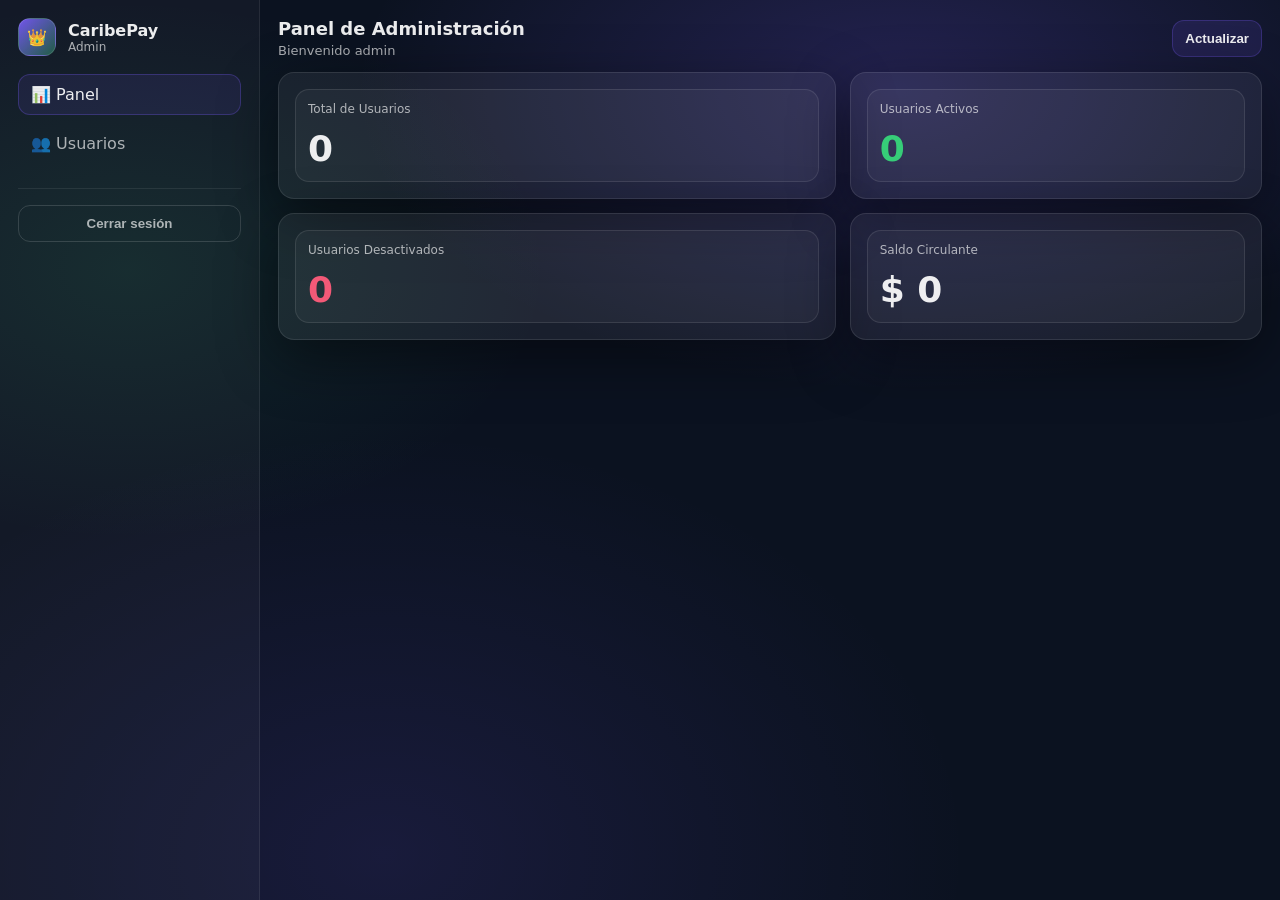
==== src/main/resources/static/admin.html @ 0b185240 "se agrego un admin de test y mejoras en el cajero ya funcional" ====
<!DOCTYPE html>
<html lang="es">
<head>
  <meta charset="UTF-8" />
  <meta name="viewport" content="width=device-width, initial-scale=1"/>
  <title>CaribePay | Admin</title>
  <link rel="stylesheet" href="styles.css" />
</head>
<body class="app">
<div class="layout">
  <!-- Sidebar -->
  <aside class="sidebar">
    <div class="sidebar-brand">
      <div class="brand-mark sm">👑</div>
      <div class="sidebar-brand-text">
        <div class="sidebar-title">CaribePay</div>
        <div class="sidebar-subtitle">Admin</div>
      </div>
    </div>

    <nav class="nav">
      <a class="nav-item active" href="javascript:adminMostrarEstadisticas()">📊 Panel</a>
      <a class="nav-item" href="javascript:adminMostrarUsuarios()">👥 Usuarios</a>
    </nav>

    <div class="sidebar-footer">
      <button class="btn btn-ghost w-full" id="logoutBtn">Cerrar sesión</button>
    </div>
  </aside>

  <!-- Main -->
  <main class="main">
    <header class="topbar">
      <div class="topbar-left">
        <h2 class="page-title">Panel de Administración</h2>
        <p class="page-subtitle" id="welcomeText">Bienvenido admin</p>
      </div>

      <div class="topbar-right">
        <button class="btn btn-soft" onclick="adminRecargarDatos()">Actualizar</button>
      </div>
    </header>

    <!-- ESTADÍSTICAS -->
    <section id="seccionEstadisticas" class="grid">
      <div class="card">
        <div class="stat">
          <div class="stat-label">Total de Usuarios</div>
          <div class="stat-value stat-large" id="totalUsuarios">0</div>
        </div>
      </div>

      <div class="card">
        <div class="stat">
          <div class="stat-label">Usuarios Activos</div>
          <div class="stat-value stat-large stat-green" id="usuariosActivos">0</div>
        </div>
      </div>

      <div class="card">
        <div class="stat">
          <div class="stat-label">Usuarios Desactivados</div>
          <div class="stat-value stat-large stat-red" id="usuariosDesactivados">0</div>
        </div>
      </div>

      <div class="card">
        <div class="stat">
          <div class="stat-label">Saldo Circulante</div>
          <div class="stat-value stat-large" id="saldoTotal">$ 0</div>
        </div>
      </div>
    </section>

    <!-- USUARIOS -->
    <section id="seccionUsuarios" class="grid" style="display: none;">
      <div class="card span-2">
        <div class="card-head">
          <div>
            <div class="card-title">Gestión de Usuarios</div>
            <div class="card-muted">Ver y controlar cuentas de usuario</div>
          </div>
          <div>
            <button class="btn btn-sm btn-soft" onclick="adminFiltrarUsuarios('todos')">Todos</button>
            <button class="btn btn-sm btn-soft" onclick="adminFiltrarUsuarios('activos')">Activos</button>
            <button class="btn btn-sm btn-soft" onclick="adminFiltrarUsuarios('desactivados')">Desactivados</button>
          </div>
        </div>

        <div class="table-container">
          <table class="admin-table">
            <thead>
            <tr>
              <th>Email</th>
              <th>Teléfono</th>
              <th>Saldo</th>
              <th>Estado</th>
              <th>Registro</th>
              <th>Acciones</th>
            </tr>
            </thead>
            <tbody id="usuariosTableBody">
            <tr>
              <td colspan="6" class="text-center muted">Cargando...</td>
            </tr>
            </tbody>
          </table>
        </div>
      </div>
    </section>
  </main>
</div>

<script src="app.js"></script>
<script src="admin.js"></script>
</body>
</html>
---- src/main/resources/static/styles.css ----
:root {
    --bg: #0b1220;
    --panel: rgba(255,255,255,0.06);
    --panel-2: rgba(255,255,255,0.08);
    --border: rgba(255,255,255,0.10);
    --text: rgba(255,255,255,0.92);
    --muted: rgba(255,255,255,0.65);
    --muted-2: rgba(255,255,255,0.50);

    --primary: #7c5cff;
    --primary-2: #5e46ff;
    --green: #37d67a;
    --red: #ff5c7a;

    --shadow: 0 18px 60px rgba(0,0,0,0.45);
    --radius: 16px;
}

* { box-sizing: border-box; }
html, body { height: 100%; }
body {
    margin: 0;
    font-family: ui-sans-serif, system-ui, -apple-system, Segoe UI, Roboto, Arial, "Noto Sans", "Liberation Sans", sans-serif;
    color: var(--text);
    background:
            radial-gradient(900px 500px at 70% 10%, rgba(124, 92, 255, 0.22), transparent 60%),
            radial-gradient(700px 450px at 10% 30%, rgba(55, 214, 122, 0.10), transparent 60%),
            radial-gradient(900px 650px at 30% 95%, rgba(124, 92, 255, 0.12), transparent 65%),
            var(--bg);
}

a { color: inherit; }
.app { min-height: 100%; }

/* AUTH */
.auth-shell {
    min-height: 100%;
    display: grid;
    place-items: center;
    padding: 28px 16px;
}

.auth-card {
    width: 100%;
    max-width: 420px;
    background: var(--panel);
    border: 1px solid var(--border);
    border-radius: var(--radius);
    box-shadow: var(--shadow);
    padding: 22px;
}

.brand {
    display: flex;
    gap: 14px;
    align-items: center;
    margin-bottom: 18px;
}

.brand-mark {
    width: 44px;
    height: 44px;
    border-radius: 14px;
    display: grid;
    place-items: center;
    background: linear-gradient(135deg, rgba(124,92,255,0.9), rgba(55,214,122,0.35));
    border: 1px solid rgba(255,255,255,0.12);
    font-weight: 800;
    letter-spacing: 0.5px;
}

.brand-mark.sm {
    width: 38px;
    height: 38px;
    border-radius: 12px;
}

.brand-text h1 { font-size: 18px; margin: 0; }
.brand-text p { margin: 2px 0 0; color: var(--muted); font-size: 13px; }

.form { display: grid; gap: 10px; }
.label { font-size: 12px; color: var(--muted); margin-top: 6px; }

.input {
    width: 100%;
    padding: 12px 12px;
    border-radius: 12px;
    border: 1px solid rgba(255,255,255,0.10);
    background: rgba(255,255,255,0.05);
    color: var(--text);
    outline: none;
}

.input:focus {
    border-color: rgba(124,92,255,0.65);
    box-shadow: 0 0 0 4px rgba(124,92,255,0.14);
}

.muted { color: var(--muted); font-size: 13px; }
.tiny { font-size: 12px; color: var(--muted-2); }
.link { color: rgba(124,92,255,0.95); text-decoration: none; }
.link:hover { text-decoration: underline; }

.hint {
    margin-top: 14px;
    padding-top: 14px;
    border-top: 1px solid rgba(255,255,255,0.08);
    font-size: 12px;
    color: var(--muted-2);
}

.footer {
    margin-top: 14px;
    display: flex;
    gap: 10px;
    align-items: center;
    color: var(--muted-2);
    font-size: 12px;
}
.dot { opacity: 0.6; }

/* LAYOUT */
.layout {
    min-height: 100vh;
    display: grid;
    grid-template-columns: 260px 1fr;
}

.sidebar {
    padding: 18px;
    border-right: 1px solid rgba(255,255,255,0.08);
    background: rgba(255,255,255,0.03);
}

.sidebar-brand {
    display: flex;
    gap: 12px;
    align-items: center;
    margin-bottom: 18px;
}

.sidebar-title { font-weight: 700; }
.sidebar-subtitle { font-size: 12px; color: var(--muted); }

.nav { display: grid; gap: 8px; margin-top: 10px; }
.nav-item {
    text-decoration: none;
    padding: 10px 12px;
    border-radius: 12px;
    color: var(--muted);
    border: 1px solid transparent;
    background: transparent;
}
.nav-item:hover {
    color: var(--text);
    border-color: rgba(255,255,255,0.08);
    background: rgba(255,255,255,0.04);
}
.nav-item.active {
    color: var(--text);
    border-color: rgba(124,92,255,0.28);
    background: rgba(124,92,255,0.10);
}

.sidebar-footer {
    margin-top: 24px;
    padding-top: 16px;
    border-top: 1px solid rgba(255,255,255,0.08);
}

/* MAIN */
.main { padding: 18px; }

.topbar {
    display: flex;
    justify-content: space-between;
    gap: 12px;
    align-items: center;
    margin-bottom: 14px;
}

.page-title { margin: 0; font-size: 18px; }
.page-subtitle { margin: 4px 0 0; color: var(--muted); font-size: 13px; }

.grid {
    display: grid;
    gap: 14px;
    grid-template-columns: 1.15fr 0.85fr;
}

.card {
    background: var(--panel);
    border: 1px solid rgba(255,255,255,0.10);
    border-radius: var(--radius);
    box-shadow: var(--shadow);
    padding: 16px;
}

.span-2 { grid-column: 1 / -1; }

.card-head {
    display: flex;
    justify-content: space-between;
    gap: 10px;
    align-items: flex-start;
    margin-bottom: 12px;
}

.card-title { font-weight: 700; }
.card-muted { font-size: 12px; color: var(--muted); margin-top: 3px; }

.balance-amount {
    font-size: 34px;
    font-weight: 800;
    letter-spacing: 0.2px;
    margin: 8px 0 10px;
}

.actions { display: flex; gap: 10px; flex-wrap: wrap; }

.divider {
    height: 1px;
    background: rgba(255,255,255,0.08);
    margin: 12px 0;
}

/* BUTTONS */
.btn {
    appearance: none;
    border: 1px solid transparent;
    border-radius: 12px;
    padding: 10px 12px;
    cursor: pointer;
    font-weight: 600;
    color: var(--text);
    background: rgba(255,255,255,0.06);
}
.btn:hover { background: rgba(255,255,255,0.08); }

.btn-primary {
    background: linear-gradient(135deg, rgba(124,92,255,0.95), rgba(94,70,255,0.85));
    border-color: rgba(124,92,255,0.45);
}
.btn-primary:hover { filter: brightness(1.05); }

.btn-soft {
    background: rgba(124,92,255,0.12);
    border-color: rgba(124,92,255,0.25);
}

.btn-ghost {
    background: transparent;
    border-color: rgba(255,255,255,0.14);
    color: var(--muted);
}
.btn-ghost:hover { color: var(--text); }

.w-full { width: 100%; }

/* PILLS */
.pill {
    font-size: 12px;
    color: var(--muted);
    border: 1px solid rgba(255,255,255,0.12);
    padding: 6px 10px;
    border-radius: 999px;
    background: rgba(255,255,255,0.03);
}
.pill-green {
    color: rgba(55,214,122,0.95);
    border-color: rgba(55,214,122,0.25);
    background: rgba(55,214,122,0.08);
}

/* STATS */
.stats {
    display: grid;
    grid-template-columns: repeat(3, 1fr);
    gap: 10px;
}
.stat {
    padding: 12px;
    border: 1px solid rgba(255,255,255,0.10);
    border-radius: 14px;
    background: rgba(255,255,255,0.04);
}
.stat-label { font-size: 12px; color: var(--muted); }
.stat-value { font-size: 20px; font-weight: 800; margin-top: 6px; }

/* SEGMENTED */
.segmented { display: flex; gap: 8px; flex-wrap: wrap; }
.seg-btn {
    border: 1px solid rgba(255,255,255,0.12);
    background: rgba(255,255,255,0.04);
    color: var(--muted);
    border-radius: 999px;
    padding: 8px 10px;
    cursor: pointer;
    font-weight: 600;
}
.seg-btn.active {
    color: var(--text);
    border-color: rgba(124,92,255,0.28);
    background: rgba(124,92,255,0.10);
}

/* TX LIST */
.tx-list {
    list-style: none;
    padding: 0;
    margin: 0;
    display: grid;
    gap: 10px;
}
.tx {
    display: grid;
    grid-template-columns: 1fr auto;
    gap: 12px;
    padding: 12px;
    border-radius: 14px;
    border: 1px solid rgba(255,255,255,0.10);
    background: rgba(255,255,255,0.04);
}
.tx-title { font-weight: 700; margin-bottom: 4px; }
.tx-meta { color: var(--muted); font-size: 12px; }
.tx-amount { text-align: right; font-weight: 800; font-size: 16px; }
.tx-amount.sent { color: rgba(255,92,122,0.95); }
.tx-amount.received { color: rgba(55,214,122,0.95); }

.empty {
    margin-top: 10px;
    padding: 10px 12px;
    border-radius: 14px;
    border: 1px dashed rgba(255,255,255,0.16);
    background: rgba(255,255,255,0.03);
}

/* RESPONSIVE */
@media (max-width: 920px) {
    .layout { grid-template-columns: 1fr; }
    .sidebar { border-right: none; border-bottom: 1px solid rgba(255,255,255,0.08); }
    .grid { grid-template-columns: 1fr; }
    .span-2 { grid-column: auto; }
}

/* ---------------- MODAL (RECARGA) ---------------- */
.modal {
    position: fixed;
    inset: 0;
    display: none;
    z-index: 50;
}
.modal.show { display: block; }

.modal-backdrop {
    position: absolute;
    inset: 0;
    background: rgba(0,0,0,0.55);
    backdrop-filter: blur(4px);
}

.modal-card {
    position: relative;
    width: min(520px, calc(100% - 32px));
    margin: 10vh auto;
    background: rgba(18, 26, 45, 0.92);
    border: 1px solid rgba(255,255,255,0.12);
    border-radius: 18px;
    box-shadow: var(--shadow);
    padding: 16px;
}

.modal-head {
    display: flex;
    align-items: flex-start;
    justify-content: space-between;
    gap: 10px;
    margin-bottom: 10px;
}

.modal-body { padding-top: 4px; }
.modal-actions {
    display: flex;
    justify-content: flex-end;
    gap: 10px;
    margin-top: 14px;
}

.icon-btn {
    border: 1px solid rgba(255,255,255,0.12);
    background: rgba(255,255,255,0.06);
    color: var(--text);
    width: 36px;
    height: 36px;
    border-radius: 12px;
    cursor: pointer;
}
.icon-btn:hover { background: rgba(255,255,255,0.09); }

.modal-error {
    margin-top: 12px;
    padding: 10px 12px;
    border-radius: 14px;
    border: 1px solid rgba(255,92,122,0.25);
    background: rgba(255,92,122,0.08);
    color: rgba(255,255,255,0.90);
    font-size: 13px;
}


/* ============== LANDING PAGE ============== */

.landing {
    min-height: 100vh;
    background: radial-gradient(900px 500px at 70% 10%, rgba(124, 92, 255, 0.22), transparent 60%),
    radial-gradient(700px 450px at 10% 30%, rgba(55, 214, 122, 0.10), transparent 60%),
    radial-gradient(900px 650px at 30% 95%, rgba(124, 92, 255, 0.12), transparent 65%),
    var(--bg);
}

.landing-container {
    max-width: 1200px;
    margin: 0 auto;
    padding: 0 20px;
}

/* Header/Navbar */
.landing-header {
    padding: 16px 0;
    border-bottom: 1px solid rgba(255, 255, 255, 0.08);
    background: rgba(11, 18, 32, 0.8);
    backdrop-filter: blur(10px);
    position: sticky;
    top: 0;
    z-index: 100;
}

.landing-header .landing-container {
    display: flex;
    justify-content: space-between;
    align-items: center;
    gap: 30px;
}

.landing-header .brand {
    display: flex;
    gap: 10px;
    align-items: center;
}

.landing-header .brand-mark {
    width: 40px;
    height: 40px;
    border-radius: 12px;
    display: grid;
    place-items: center;
    background: linear-gradient(135deg, rgba(124, 92, 255, 0.9), rgba(55, 214, 122, 0.35));
    border: 1px solid rgba(255, 255, 255, 0.12);
    font-weight: 800;
    font-size: 18px;
}

.landing-header .brand-text h1 {
    margin: 0;
    font-size: 16px;
}

.landing-nav {
    display: flex;
    gap: 24px;
}

.nav-link {
    text-decoration: none;
    color: var(--muted);
    font-weight: 500;
    transition: color 0.3s;
}

.nav-link:hover {
    color: var(--text);
}

.landing-actions {
    display: flex;
    gap: 12px;
}

.landing-actions .btn {
    padding: 10px 16px;
    font-size: 14px;
}

/* Hero Section */
.hero {
    padding: 80px 0;
    display: flex;
    align-items: center;
}

.hero .landing-container {
    display: grid;
    grid-template-columns: 1fr 1fr;
    gap: 60px;
    align-items: center;
}

.hero-content {
    display: flex;
    flex-direction: column;
    gap: 24px;
}

.hero-title {
    font-size: 48px;
    font-weight: 800;
    line-height: 1.2;
    margin: 0;
    background: linear-gradient(135deg, rgba(124, 92, 255, 0.95), rgba(55, 214, 122, 0.8));
    -webkit-background-clip: text;
    -webkit-text-fill-color: transparent;
    background-clip: text;
}

.hero-subtitle {
    font-size: 18px;
    color: var(--muted);
    margin: 0;
    line-height: 1.6;
}

.hero-actions {
    display: flex;
    gap: 16px;
    flex-wrap: wrap;
}

.btn-lg {
    padding: 14px 28px;
    font-size: 16px;
    border-radius: 14px;
}

.btn-block {
    width: 100%;
}

.hero-image {
    display: flex;
    justify-content: center;
    align-items: center;
}

.hero-placeholder {
    width: 300px;
    height: 300px;
    border-radius: 20px;
    background: linear-gradient(135deg, rgba(124, 92, 255, 0.2), rgba(55, 214, 122, 0.15));
    border: 2px dashed rgba(255, 255, 255, 0.2);
    display: flex;
    align-items: center;
    justify-content: center;
}

.placeholder-icon {
    font-size: 120px;
}

/* Servicios Section */
.servicios {
    padding: 80px 0;
    background: rgba(255, 255, 255, 0.03);
}

.section-title {
    font-size: 36px;
    font-weight: 800;
    text-align: center;
    margin: 0 0 60px;
}

.servicios-grid {
    display: grid;
    grid-template-columns: repeat(auto-fit, minmax(250px, 1fr));
    gap: 30px;
}

.servicio-card {
    background: var(--panel);
    border: 1px solid rgba(255, 255, 255, 0.10);
    border-radius: 16px;
    padding: 30px;
    text-align: center;
    transition: all 0.3s ease;
}

.servicio-card:hover {
    border-color: rgba(124, 92, 255, 0.4);
    background: rgba(124, 92, 255, 0.08);
    transform: translateY(-4px);
}

.servicio-icon {
    font-size: 48px;
    margin-bottom: 16px;
}

.servicio-card h3 {
    font-size: 18px;
    margin: 0 0 12px;
}

.servicio-card p {
    font-size: 14px;
    color: var(--muted);
    margin: 0;
    line-height: 1.6;
}

/* Cajero Section */
.cajero-section {
    padding: 80px 0;
}

.cajero-card {
    background: linear-gradient(135deg, rgba(124, 92, 255, 0.15), rgba(55, 214, 122, 0.1));
    border: 2px solid rgba(124, 92, 255, 0.3);
    border-radius: 20px;
    padding: 60px 40px;
    text-align: center;
}

.cajero-icon {
    font-size: 64px;
    margin-bottom: 20px;
}

.cajero-card h2 {
    font-size: 32px;
    margin: 0 0 16px;
}

.cajero-card p {
    font-size: 16px;
    color: var(--muted);
    margin: 0 0 30px;
}

/* Footer */
.landing-footer {
    background: rgba(255, 255, 255, 0.03);
    border-top: 1px solid rgba(255, 255, 255, 0.08);
    padding: 60px 0 20px;
}

.footer-content {
    display: grid;
    grid-template-columns: repeat(auto-fit, minmax(200px, 1fr));
    gap: 40px;
    margin-bottom: 40px;
}

.footer-section h4 {
    margin: 0 0 12px;
    font-size: 16px;
}

.footer-section p {
    color: var(--muted);
    font-size: 14px;
    margin: 0 0 8px;
}

.footer-section ul {
    list-style: none;
    padding: 0;
    margin: 0;
}

.footer-section li {
    margin-bottom: 8px;
}

.footer-section a {
    color: var(--muted);
    text-decoration: none;
    font-size: 14px;
    transition: color 0.3s;
}

.footer-section a:hover {
    color: var(--text);
}

.footer-bottom {
    text-align: center;
    padding-top: 20px;
    border-top: 1px solid rgba(255, 255, 255, 0.08);
    color: var(--muted-2);
    font-size: 12px;
}

/* ============== CAJERO PAGE ============== */

.cajero-container {
    min-height: 100vh;
    display: flex;
    flex-direction: column;
}

.topbar-simple {
    padding: 16px 0;
    border-bottom: 1px solid rgba(255, 255, 255, 0.08);
    background: rgba(11, 18, 32, 0.8);
    backdrop-filter: blur(10px);
    sticky: top;
}

.topbar-content {
    max-width: 1200px;
    margin: 0 auto;
    padding: 0 20px;
    display: flex;
    justify-content: space-between;
    align-items: center;
    gap: 20px;
}

.cajero-main {
    flex: 1;
    padding: 40px 20px;
}

.cajero-grid {
    max-width: 1200px;
    margin: 0 auto;
    display: grid;
    grid-template-columns: 1fr 1fr;
    gap: 30px;
}

.cajero-panel {
    display: flex;
}

.cajero-error {
    margin-top: 16px;
    padding: 12px;
    border-radius: 12px;
    border: 1px solid rgba(255, 92, 122, 0.3);
    background: rgba(255, 92, 122, 0.1);
    color: rgba(255, 255, 255, 0.9);
    font-size: 14px;
}

.cajero-success {
    margin-top: 16px;
    padding: 16px;
    border-radius: 12px;
    border: 1px solid rgba(55, 214, 122, 0.3);
    background: rgba(55, 214, 122, 0.1);
    color: rgba(55, 214, 122, 0.95);
    font-size: 14px;
    font-weight: 600;
}

/* Info Section */
.info-section {
    margin-bottom: 24px;
}

.info-section h4 {
    font-size: 16px;
    margin: 0 0 12px;
}

.info-list {
    margin: 0;
    padding-left: 20px;
    color: var(--muted);
    font-size: 14px;
}

.info-list li {
    margin-bottom: 8px;
    line-height: 1.6;
}

.faq {
    display: grid;
    gap: 12px;
}

.faq-item {
    padding: 12px;
    border-radius: 10px;
    background: rgba(255, 255, 255, 0.04);
    border: 1px solid rgba(255, 255, 255, 0.08);
}

.faq-item strong {
    display: block;
    margin-bottom: 6px;
    color: var(--text);
    font-size: 13px;
}

.faq-item p {
    margin: 0;
    color: var(--muted);
    font-size: 13px;
}

/* Responsive */
@media (max-width: 768px) {
    .landing-header .landing-container {
        flex-direction: column;
        gap: 16px;
    }

    .landing-nav {
        flex-direction: column;
        gap: 12px;
    }

    .landing-actions {
        flex-direction: column;
    }

    .hero .landing-container {
        grid-template-columns: 1fr;
        gap: 40px;
    }

    .hero-title {
        font-size: 32px;
    }

    .hero-subtitle {
        font-size: 16px;
    }

    .hero-placeholder {
        width: 200px;
        height: 200px;
    }

    .placeholder-icon {
        font-size: 80px;
    }

    .servicios-grid {
        grid-template-columns: 1fr;
    }

    .cajero-grid {
        grid-template-columns: 1fr;
    }

    .topbar-content {
        flex-wrap: wrap;
    }
}

/* ============== ADMIN PANEL ============== */

.table-container {
    overflow-x: auto;
    margin-top: 16px;
}

.admin-table {
    width: 100%;
    border-collapse: collapse;
    font-size: 14px;
}

.admin-table thead {
    background: rgba(124, 92, 255, 0.1);
    border-bottom: 2px solid rgba(124, 92, 255, 0.3);
}

.admin-table th {
    padding: 12px 16px;
    text-align: left;
    font-weight: 600;
    color: var(--text);
}

.admin-table td {
    padding: 12px 16px;
    border-bottom: 1px solid rgba(255, 255, 255, 0.08);
}

.admin-table tbody tr:hover {
    background: rgba(124, 92, 255, 0.05);
}

.badge {
    display: inline-block;
    padding: 6px 12px;
    border-radius: 999px;
    font-size: 12px;
    font-weight: 600;
}

.estado-activo {
    background: rgba(55, 214, 122, 0.2);
    color: rgba(55, 214, 122, 0.95);
}

.estado-inactivo {
    background: rgba(255, 92, 122, 0.2);
    color: rgba(255, 92, 122, 0.95);
}

.btn-sm {
    padding: 6px 12px;
    font-size: 12px;
    border-radius: 8px;
}

.stat-large {
    font-size: 36px !important;
    margin-top: 12px !important;
}

.stat-green {
    color: rgba(55, 214, 122, 0.95) !important;
}

.stat-red {
    color: rgba(255, 92, 122, 0.95) !important;
}

.text-center {
    text-align: center;
}

@media (max-width: 768px) {
    .admin-table {
        font-size: 12px;
    }

    .admin-table th,
    .admin-table td {
        padding: 8px 12px;
    }

    .btn-sm {
        padding: 4px 8px;
        font-size: 11px;
    }
}
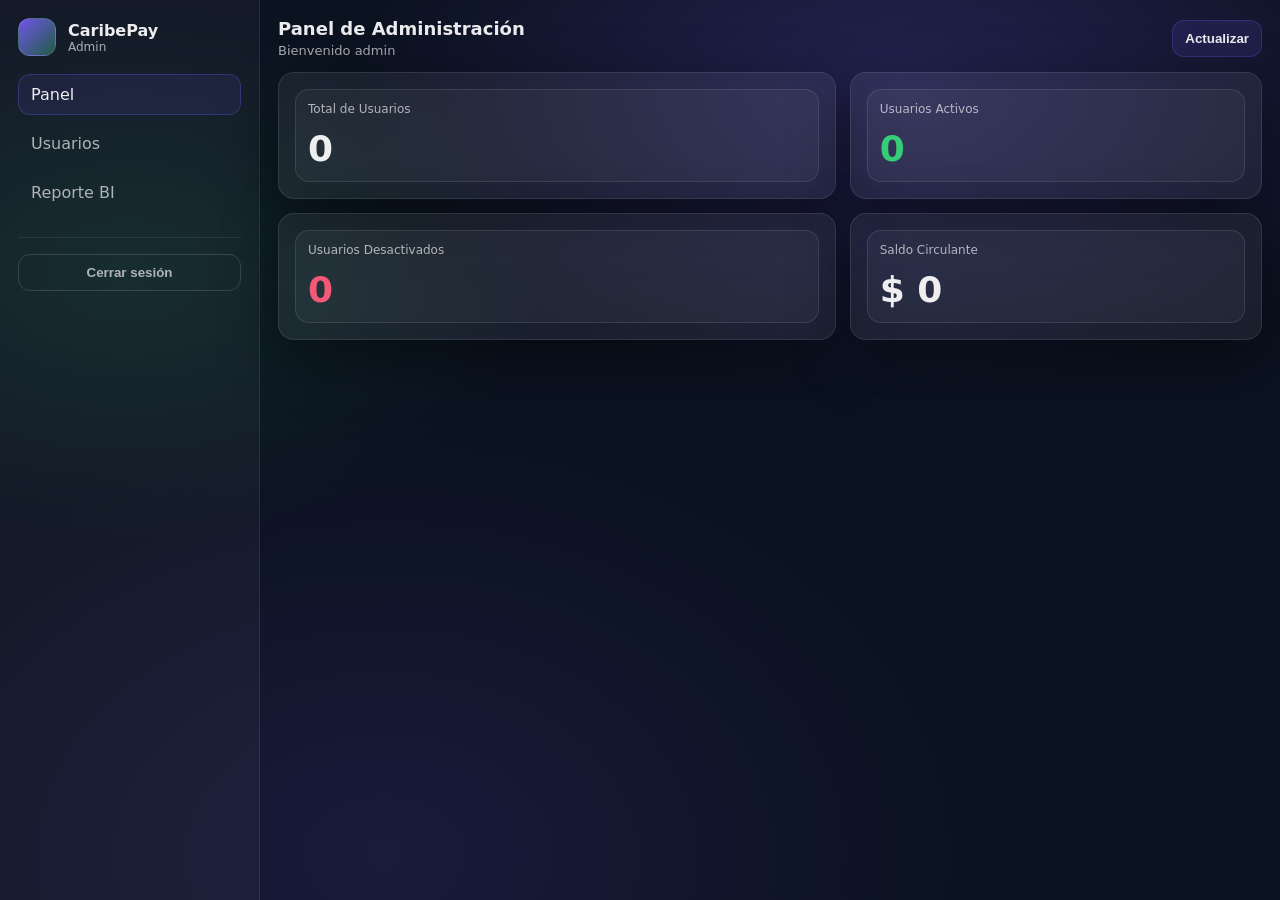
==== commit a58ace82: "Cambios finales" ====
--- a/src/main/resources/static/admin.html
+++ b/src/main/resources/static/admin.html
@@ -11,23 +11,21 @@
   <!-- Sidebar -->
   <aside class="sidebar">
     <div class="sidebar-brand">
-      <div class="brand-mark sm">👑</div>
+      <div class="brand-mark sm"></div>
       <div class="sidebar-brand-text">
         <div class="sidebar-title">CaribePay</div>
         <div class="sidebar-subtitle">Admin</div>
       </div>
     </div>
-
     <nav class="nav">
-      <a class="nav-item active" href="javascript:adminMostrarEstadisticas()">📊 Panel</a>
-      <a class="nav-item" href="javascript:adminMostrarUsuarios()">👥 Usuarios</a>
+      <a class="nav-item active" href="javascript:adminMostrarEstadisticas()">Panel</a>
+      <a class="nav-item" href="javascript:adminMostrarUsuarios()">Usuarios</a>
+      <a class="nav-item" href="javascript:adminMostrarReporte()">Reporte BI</a>
     </nav>
-
     <div class="sidebar-footer">
       <button class="btn btn-ghost w-full" id="logoutBtn">Cerrar sesión</button>
     </div>
   </aside>
-
   <!-- Main -->
   <main class="main">
     <header class="topbar">
@@ -35,7 +33,6 @@
         <h2 class="page-title">Panel de Administración</h2>
         <p class="page-subtitle" id="welcomeText">Bienvenido admin</p>
       </div>
-
       <div class="topbar-right">
         <button class="btn btn-soft" onclick="adminRecargarDatos()">Actualizar</button>
       </div>
@@ -49,21 +46,18 @@
           <div class="stat-value stat-large" id="totalUsuarios">0</div>
         </div>
       </div>
-
       <div class="card">
         <div class="stat">
           <div class="stat-label">Usuarios Activos</div>
           <div class="stat-value stat-large stat-green" id="usuariosActivos">0</div>
         </div>
       </div>
-
       <div class="card">
         <div class="stat">
           <div class="stat-label">Usuarios Desactivados</div>
           <div class="stat-value stat-large stat-red" id="usuariosDesactivados">0</div>
         </div>
       </div>
-
       <div class="card">
         <div class="stat">
           <div class="stat-label">Saldo Circulante</div>
@@ -86,7 +80,6 @@
             <button class="btn btn-sm btn-soft" onclick="adminFiltrarUsuarios('desactivados')">Desactivados</button>
           </div>
         </div>
-
         <div class="table-container">
           <table class="admin-table">
             <thead>
@@ -108,10 +101,40 @@
         </div>
       </div>
     </section>
+
+    <!-- REPORTE POWER BI -->
+    <section id="seccionReporte" class="grid" style="display: none;">
+      <div class="card span-2">
+        <div class="card-head">
+          <div>
+            <div class="card-title">Reporte Power BI</div>
+            <div class="card-muted">Análisis interactivo del proyecto</div>
+          </div>
+        </div>
+        <div style="position: relative; width: 100%; padding-top: 56.25%; overflow: hidden; border-radius: 8px;">
+          <iframe
+                  title="ProyectoDeAula.pbix"
+                  src="https://app.powerbi.com/view?r=eyJrIjoiYjZjODU4MDktNjVmZS00NjI1LWFkYzUtNDcyYjg1YjQyNmQ2IiwidCI6IjlkMTJiZjNmLWU0ZjYtNDdhYi05MTJmLTFhMmYwZmM0OGFhNCIsImMiOjR9"
+                  frameborder="0"
+                  allowFullScreen="true"
+                  style="position: absolute; top: 0; left: 0; width: 100%; height: 100%; border: none;">
+          </iframe>
+        </div>
+      </div>
+    </section>
+
   </main>
 </div>
-
 <script src="app.js"></script>
 <script src="admin.js"></script>
+<script>
+  function adminMostrarReporte() {
+    document.getElementById('seccionEstadisticas').style.display = 'none';
+    document.getElementById('seccionUsuarios').style.display = 'none';
+    document.getElementById('seccionReporte').style.display = '';
+    document.querySelectorAll('.nav-item').forEach(el => el.classList.remove('active'));
+    event.currentTarget.classList.add('active');
+  }
+</script>
 </body>
 </html>
